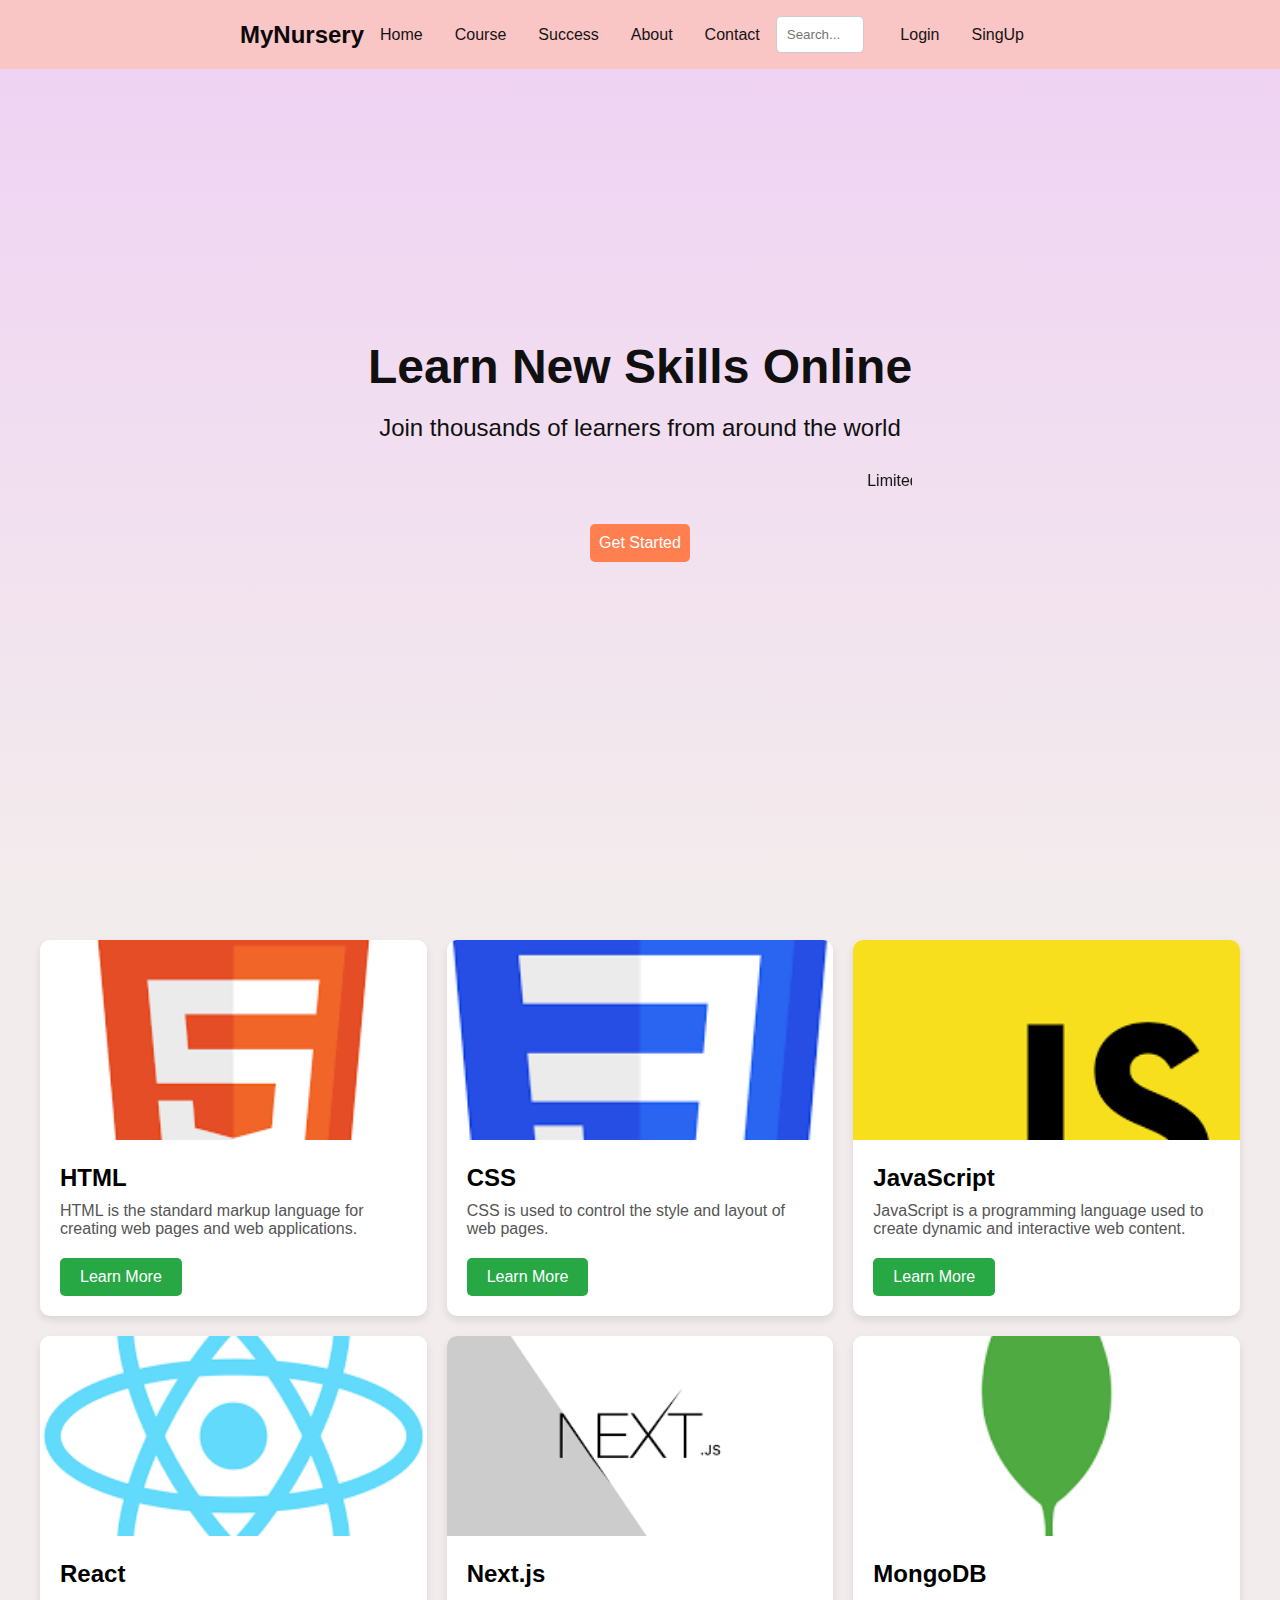
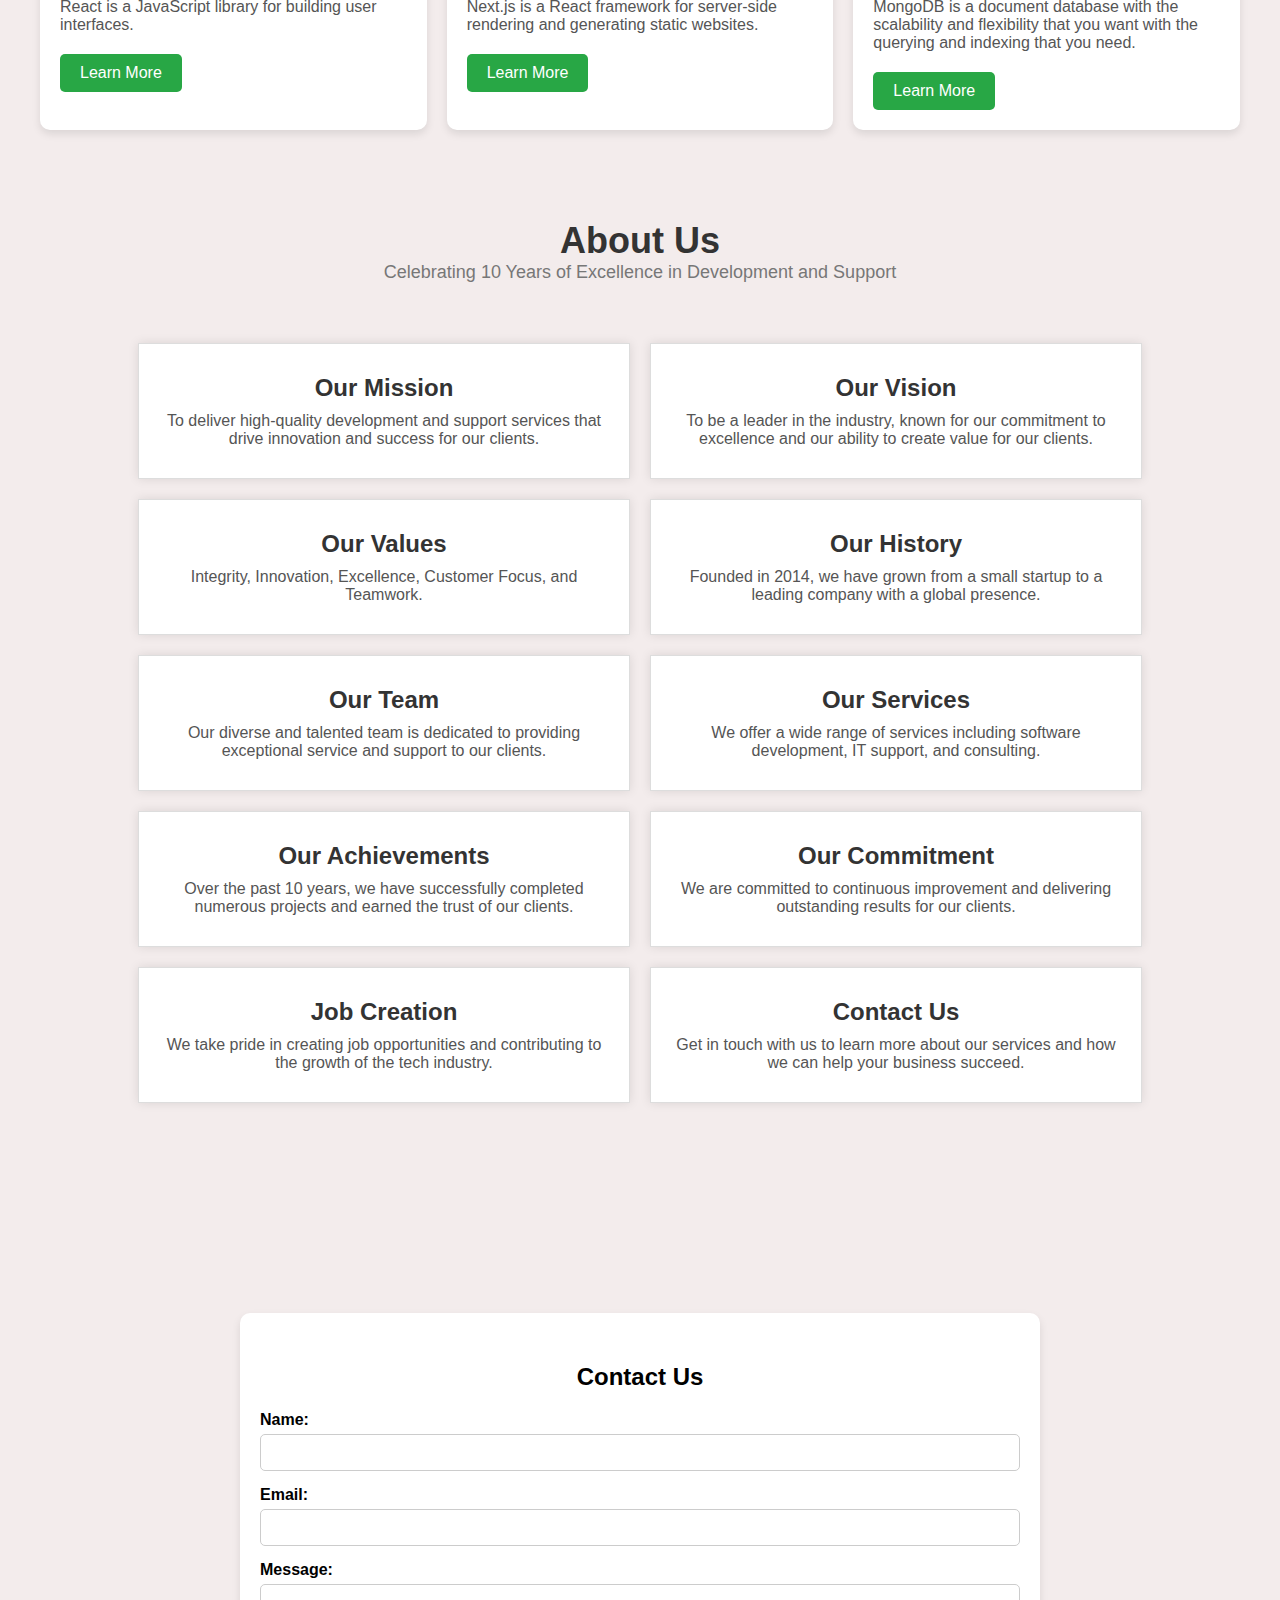
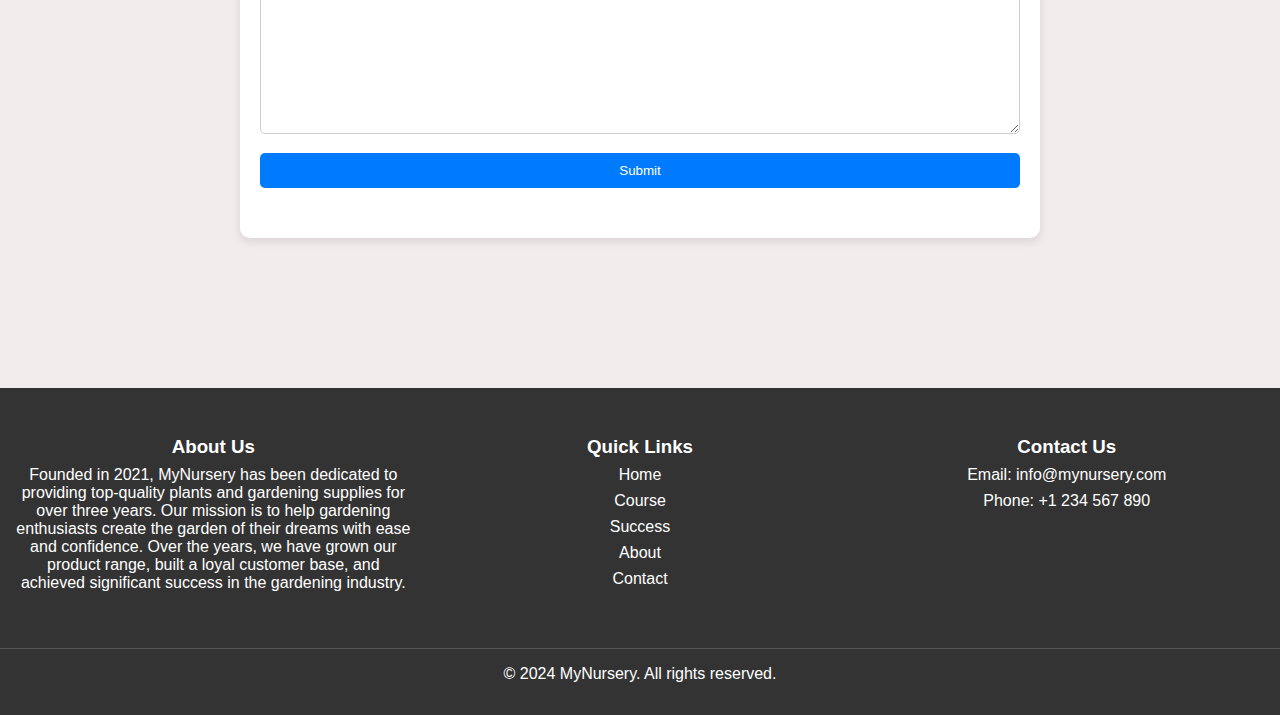
==== index.html @ 8df825af "done" ====
<!DOCTYPE html>
<html lang="en">
<head>
    <meta charset="UTF-8">
    <meta name="viewport" content="width=device-width, initial-scale=1.0">
    <title>Responsive Navbar</title>
    <link rel="stylesheet" href="Style.css">
</head>
<body>
    <header>
        <nav>
            
            <div class="logo">MyNursery</div>
            <div class="nav-links">
                <ul>
                    <li><a href="http://127.0.0.1:5500/index.html#">Home</a></li>
                    <li><a href="#Course">Course</a></li>
                    <li><a href="http://127.0.0.1:5500/Success.html">Success</a></li>
                    <li><a href="#About">About</a></li>
                    <li><a href="#Contact">Contact</a></li>
                </ul>
            </div>
            <div class="search-container">
                <input type="text" placeholder="Search...">
                <li><a href="http://127.0.0.1:5500/login.html">Login</a></li>
                <li><a href="http://127.0.0.1:5500/SingUp.html">SingUp</a></li>
            </div>
        </nav>
       
        <section>
            <div class="hero-section">
                <div class="">
                    <h1 class="hero-title">Learn New Skills Online</h1>
                    <p class="hero-subtitle">Join thousands of learners from around the world</p>
                    <marquee behavior="scroll" direction="left" scrollamount="5">
                        Limited Time Offer! Get 70% off on all courses!
                    </marquee>
                    <button class="hero-button">Get Started</button>
                  </div>
            </div>
        </section>

    </header>

    <main>
       <section >
        <div class="container" id="Course">
            <div class="card">
                <img src="/img/download.png" alt="HTML">
                <div class="card-content">
                    <h3 class="card-title">HTML</h3>
                    <p class="card-desc">HTML is the standard markup language for creating web pages and web applications.</p>
                    <a href="#" class="card-button">Learn More</a>
                </div>
            </div>
            <div class="card">
                <img src="/img/download (1).png" alt="CSS">
                <div class="card-content">
                    <h3 class="card-title">CSS</h3>
                    <p class="card-desc">CSS is used to control the style and layout of web pages.</p>
                    <a href="#" class="card-button">Learn More</a>
                </div>
            </div>
            <div class="card">
                <img src="/img/download (2).png" alt="JavaScript">
                <div class="card-content">

                    <h3 class="card-title">JavaScript</h3>
                    <p class="card-desc">JavaScript is a programming language used to create dynamic and interactive web content.</p>
                    <a href="#" class="card-button">Learn More</a>
                </div>
            </div>
            <div class="card">
                <img src="/img/download (3).png"" alt="React">
                <div class="card-content">
                    <h3 class="card-title">React</h3>
                    <p class="card-desc">React is a JavaScript library for building user interfaces.</p>
                    <a href="#" class="card-button">Learn More</a>
                </div>
            </div>
            <div class="card">
                <img src="/img//download (4).png" alt="Next.js">
                <div class="card-content">
                    <h3 class="card-title">Next.js</h3>
                    <p class="card-desc">Next.js is a React framework for server-side rendering and generating static websites.</p>
                    <a href="#" class="card-button">Learn More</a>
                </div>
            </div>
            <div class="card">
                <img src="/img/download (5).png" alt="MongoDB">
                <div class="card-content">
                    <h3 class="card-title">MongoDB</h3>
                    <p class="card-desc">MongoDB is a document database with the scalability and flexibility that you want with the querying and indexing that you need.</p>
                    <a href="#" class="card-button">Learn More</a>
                </div>
            </div>
        </div>
       </section>

       <section >
        <div class="about-container" id="About">
            <div class="about-header">
                <h1>About Us</h1>
                <p>Celebrating 10 Years of Excellence in Development and Support</p>
            </div>
            <div class="about-content">
                <div class="about-item">
                    <h3>Our Mission</h3>
                    <p>To deliver high-quality development and support services that drive innovation and success for our clients.</p>
                </div>
                <div class="about-item">
                    <h3>Our Vision</h3>
                    <p>To be a leader in the industry, known for our commitment to excellence and our ability to create value for our clients.</p>
                </div>
                <div class="about-item">
                    <h3>Our Values</h3>
                    <p>Integrity, Innovation, Excellence, Customer Focus, and Teamwork.</p>
                </div>
                <div class="about-item">
                    <h3>Our History</h3>
                    <p>Founded in 2014, we have grown from a small startup to a leading company with a global presence.</p>
                </div>
                <div class="about-item">
                    <h3>Our Team</h3>
                    <p>Our diverse and talented team is dedicated to providing exceptional service and support to our clients.</p>
                </div>
                <div class="about-item">
                    <h3>Our Services</h3>
                    <p>We offer a wide range of services including software development, IT support, and consulting.</p>
                </div>
                <div class="about-item">
                    <h3>Our Achievements</h3>
                    <p>Over the past 10 years, we have successfully completed numerous projects and earned the trust of our clients.</p>
                </div>
                <div class="about-item">
                    <h3>Our Commitment</h3>
                    <p>We are committed to continuous improvement and delivering outstanding results for our clients.</p>
                </div>
                <div class="about-item">
                    <h3>Job Creation</h3>
                    <p>We take pride in creating job opportunities and contributing to the growth of the tech industry.</p>
                </div>
                <div class="about-item">
                    <h3>Contact Us</h3>
                    <p>Get in touch with us to learn more about our services and how we can help your business succeed.</p>
                </div>
            </div>
        </div>
       </section>

       <section >
        <div class="container-div" id="Contact">
            <h2>Contact Us</h2>
            <form>
                <div class="form-group">
                    <label for="name">Name:</label>
                    <input type="text" id="name" name="name" required>
                </div>
                <div class="form-group">
                    <label for="email">Email:</label>
                    <input type="email" id="email" name="email" required>
                </div>
                <div class="form-group">
                    <label for="message">Message:</label>
                    <textarea id="message" name="message" rows="5" required></textarea>
                </div>
                <button type="submit">Submit</button>
            </form>
        </div>
       </section>
    </main>

    <footer>
        <div class="footer-content">
            <div class="footer-section about">
                <h3>About Us</h3>
                <p>Founded in 2021, MyNursery has been dedicated to providing top-quality plants and gardening supplies for over three years. Our mission is to help gardening enthusiasts create the garden of their dreams with ease and confidence. Over the years, we have grown our product range, built a loyal customer base, and achieved significant success in the gardening industry.</p>
    </section>
            </div>
            <div class="footer-section links">
                <h3>Quick Links</h3>
                <ul>
                    <li><a href="http://127.0.0.1:5500/index.html#">Home</a></li>
                    <li><a href="#Course">Course</a></li>
                    <li><a href="http://127.0.0.1:5500/Success.html">Success</a></li>
                    <li><a href="#About">About</a></li>
                    <li><a href="#Contact">Contact</a></li>
                </ul>
            </div>
            <div class="footer-section contact">
                <h3>Contact Us</h3>
                <p>Email: info@mynursery.com</p>
                <p>Phone: +1 234 567 890</p>
            </div>
        </div>
        <div class="footer-bottom">
            &copy; 2024 MyNursery. All rights reserved.
        </div>
    </footer>
</body>
</html>
---- Style.css ----
* {
    margin: 0;
    padding: 0;
    box-sizing: border-box;
  }

body {
    margin: 0;
    font-family: Arial, sans-serif;
    background-color: rgb(243, 236, 236);
    
}


nav {
   
    display: flex;
    justify-content: space-between;
    align-items: center;
    background-color: #fac5c5;
    padding: 1em 15em;
    position: fixed;
    top: 0;
    width: 100%;
    z-index: 1000;
}

.logo {
    color: rgb(10, 10, 10);
    font-size: 1.5em;
    font-weight: bold;
}

.nav-links ul {
    list-style: none;
    margin: 0;
    padding: 0;
    display: flex;
}
.search-container {
    list-style: none;
    margin: 0;
    padding: 0;
    display: flex;
    align-items: center;

}

.nav-links li {
    margin: 0 1em;
}

.search-container li {
    margin: 0 1em;
}

.nav-links a {
    color: rgb(20, 20, 20);
    text-decoration: none;
    font-size: 1em;
}
.search-container a {
    color: rgb(20, 20, 20);
    text-decoration: none;
    font-size: 1em;
}

.search-container input {
    padding: 0.5em;
    border: none;
    border-radius: 5px;
    margin-right: 20px;
}

@media (max-width: 768px) {
    nav {
        flex-direction: column;
    }

    .nav-links ul {
        flex-direction: column;
        align-items: center;
    }
    .search-container  {
        flex-direction: column;
        align-items: center;
    }

    .nav-links li {
        margin: 0.5em 0;
    }
    .search-container li {
        margin: 0.5em 0;
    }

    .search-container {
        margin-top: 1em;
    }
}







.hero-section {
    background: linear-gradient(
                  rgba(238, 199, 247, 0.74), 
                  rgba(243, 236, 236, 0.5)
                ), 
                url('') no-repeat center center/cover;
    height: 100vh;
    display: flex;
    justify-content: center;
    align-items: center;
    text-align: center;
    color: rgb(17, 16, 16);
    padding: 0 20px;
  }

  .hero-title {
    font-size: 3rem;
    margin-bottom: 20px;
  }
  
  .hero-subtitle {
    font-size: 1.5rem;
    margin-bottom: 30px;
  }
  
  .hero-button {
    padding: 10px 0px;
    font-size: 1rem;
    background-color: #ff7f50;
    border: none;
    border-radius: 5px;
    color: white;
    cursor: pointer;
    transition: background-color 0.3s ease;
    margin-top: 30px;
    width: 100px;
  }
  
  .hero-button:hover {
    background-color: #ff4500;
  }
  
  /* Responsive Styling */
  @media (max-width: 767px) {
    .hero-title {
      font-size: 2rem;
    }
  
    .hero-subtitle {
      font-size: 1.2rem;
    }
    
    .hero-button {
      font-size: 0.9rem;
      padding: 8px 16px;
    }
  }






  .container {
    display: grid;
    gap: 20px;
    grid-template-columns: repeat(auto-fit, minmax(300px, 1fr));
    max-width: 1200px;
    margin: 40px auto;
}

.card {
    background-color: #fff;
    border-radius: 10px;
    box-shadow: 0 4px 8px rgba(0, 0, 0, 0.1);
    overflow: hidden;
    transition: transform 0.3s;
}

.card img {
    width: 100%;
    height: 200px;
    object-fit: cover;
}

.card:hover {
    transform: scale(1.05);
}

.card-content {
    padding: 20px;
}

.card-title {
    font-size: 1.5em;
    margin: 0;
    margin-bottom: 10px;
}

.card-desc {
    font-size: 1em;
    color: #555;
    margin-bottom: 20px;
}

.card-button {
    background-color: #28a745;
    color: #fff;
    padding: 10px 20px;
    text-decoration: none;
    border-radius: 5px;
    text-align: center;
    display: inline-block;
}

.card-button:hover {
    background-color: #218838;
}



.container-div {
    width: 100%;
    max-width: 800px;
    padding: 50px 20px;
    background-color: #fff;
    border-radius: 10px;
    box-shadow: 0 4px 8px rgba(0, 0, 0, 0.1);
    box-sizing: border-box;
    margin: 150px auto;
    

}

h2 {
    text-align: center;
    margin-bottom: 20px;
}

.form-group {
    margin-bottom: 15px;
}

label {
    display: block;
    font-weight: bold;
    margin-bottom: 5px;
}

input[type="text"],
input[type="email"],
textarea {
    width: 100%;
    padding: 10px;
    box-sizing: border-box;
    border: 1px solid #ccc;
    border-radius: 5px;
}

textarea {
    height: 150px;
}

button {
    background-color: #007bff;
    color: #fff;
    border: none;
    padding: 10px 20px;
    border-radius: 5px;
    cursor: pointer;
    width: 100%;
}

button:hover {
    background-color: #0056b3;
}






.about-container {
    width: 80%;
    margin: auto;
    padding: 50px 0;
}
.about-header {
    text-align: center;
    margin-bottom: 50px;
}
.about-header h1 {
    color: #333;
    font-size: 36px;
    margin: 0;
}
.about-header p {
    color: #777;
    font-size: 18px;
}
.about-content {
    display: flex;
    flex-wrap: wrap;
    justify-content: space-between;
}
.about-item {
    background: #fff;
    border: 1px solid #ddd;
    margin: 10px;
    padding: 20px;
    box-shadow: 0 0 10px rgba(0, 0, 0, 0.1);
    flex: 1 1 calc(50% - 40px);
    box-sizing: border-box;
    text-align: center;
}
.about-item h3 {
    color: #333;
    font-size: 24px;
    margin: 10px 0;
}
.about-item p {
    color: #555;
    font-size: 16px;
    margin: 10px 0;
}
@media (max-width: 768px) {
    .about-item {
        flex: 1 1 calc(50% - 20px);
    }
}
@media (max-width: 480px) {
    .about-item {
        flex: 1 1 100%;
        margin: 10px 0;
    }
}









  footer {
    background-color: #333;
    color: white;
    padding: 2em 0;
    text-align: center;
}

.footer-content {
    display: flex;
    justify-content: space-around;
    align-items: flex-start;
    flex-wrap: wrap;
}

.footer-section {
    flex: 1;
    padding: 1em;
    min-width: 200px;
}

.footer-section h3 {
    margin-top: 0;
}

.footer-section p, .footer-section ul {
    margin: 0.5em 0;
}

.footer-section ul {
    list-style: none;
    padding: 0;
}

.footer-section li {
    margin: 0.5em 0;
}

.footer-section a {
    color: white;
    text-decoration: none;
}

.footer-bottom {
    margin-top: 2em;
    border-top: 1px solid #555;
    padding-top: 1em;
}

@media (max-width: 768px) {
    nav {
        flex-direction: column;
    }

    .nav-links ul {
        flex-direction: column;
        align-items: center;
    }

    .nav-links li {
        margin: 0.5em 0;
    }

    .search-container {
        margin-top: 1em;
    }

    .footer-content {
        flex-direction: column;
        align-items: center;
    }

    .footer-section {
        margin-bottom: 1em;
    }
}
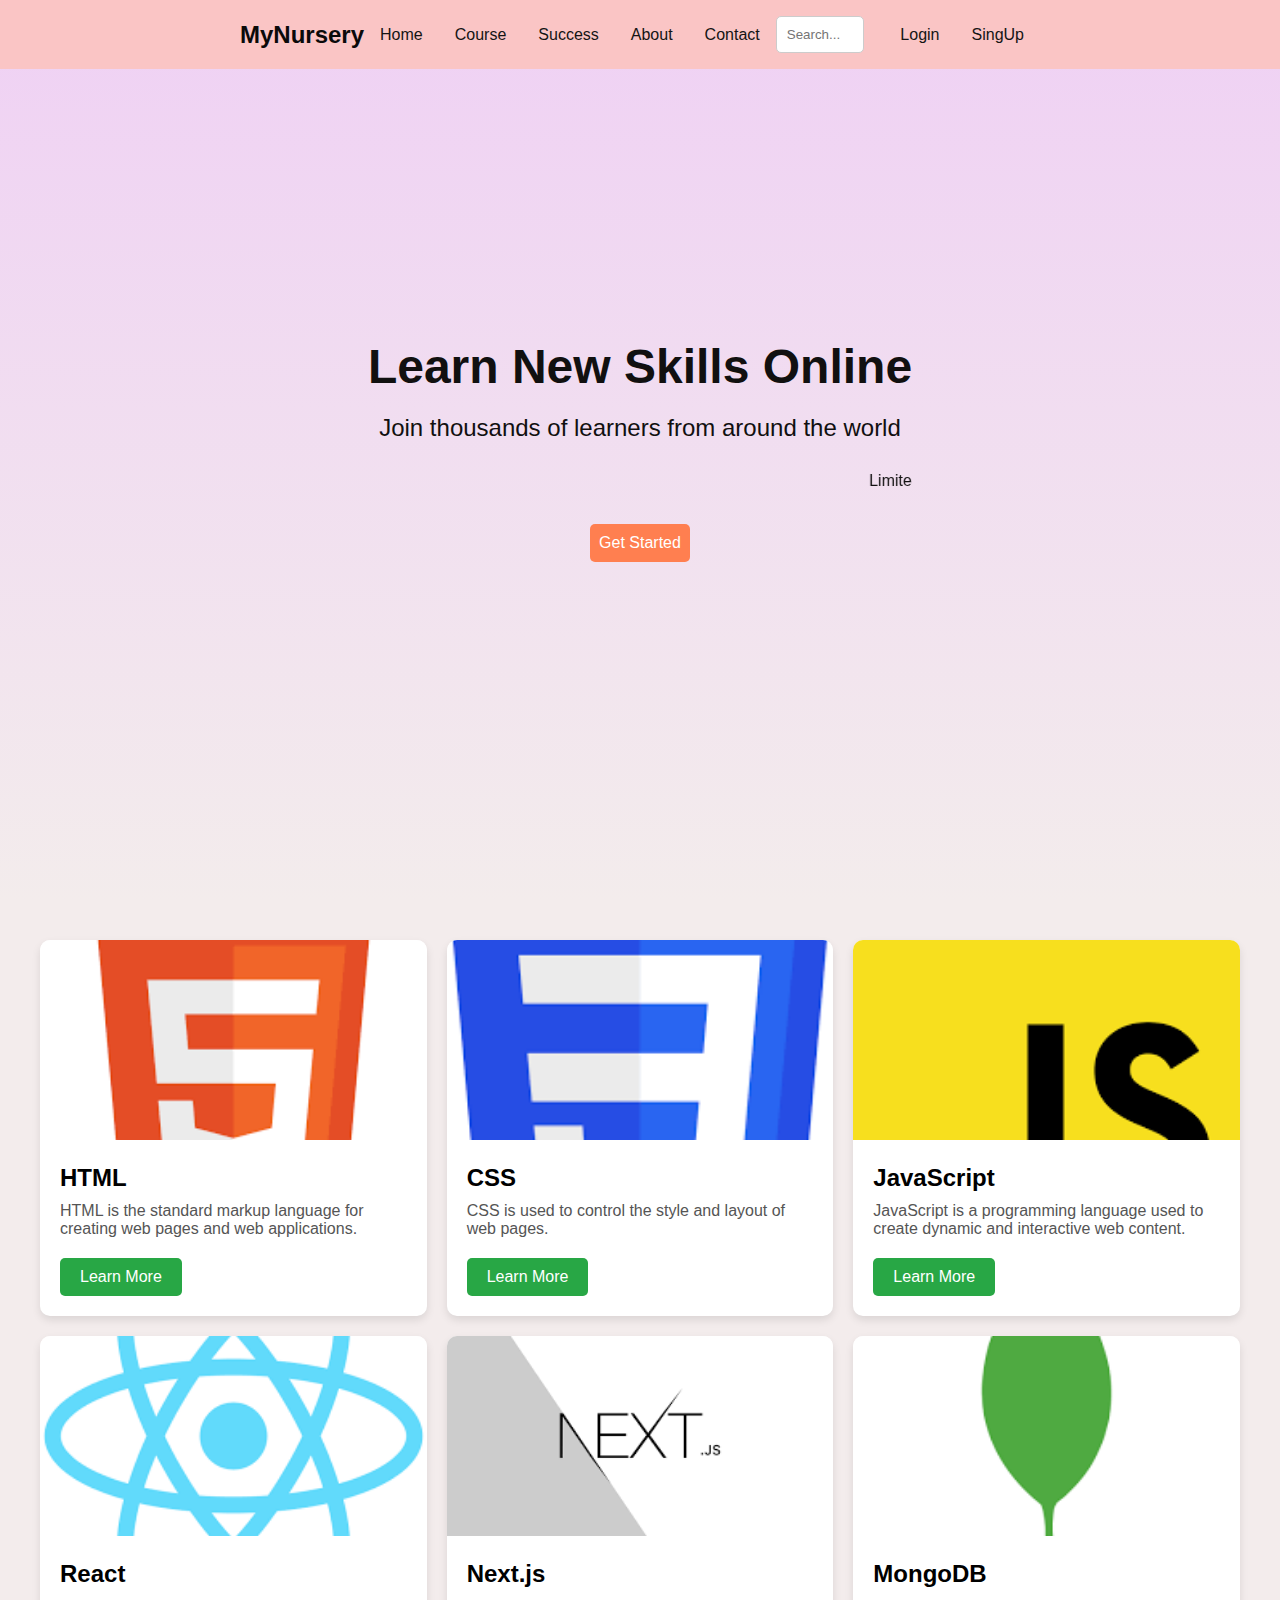
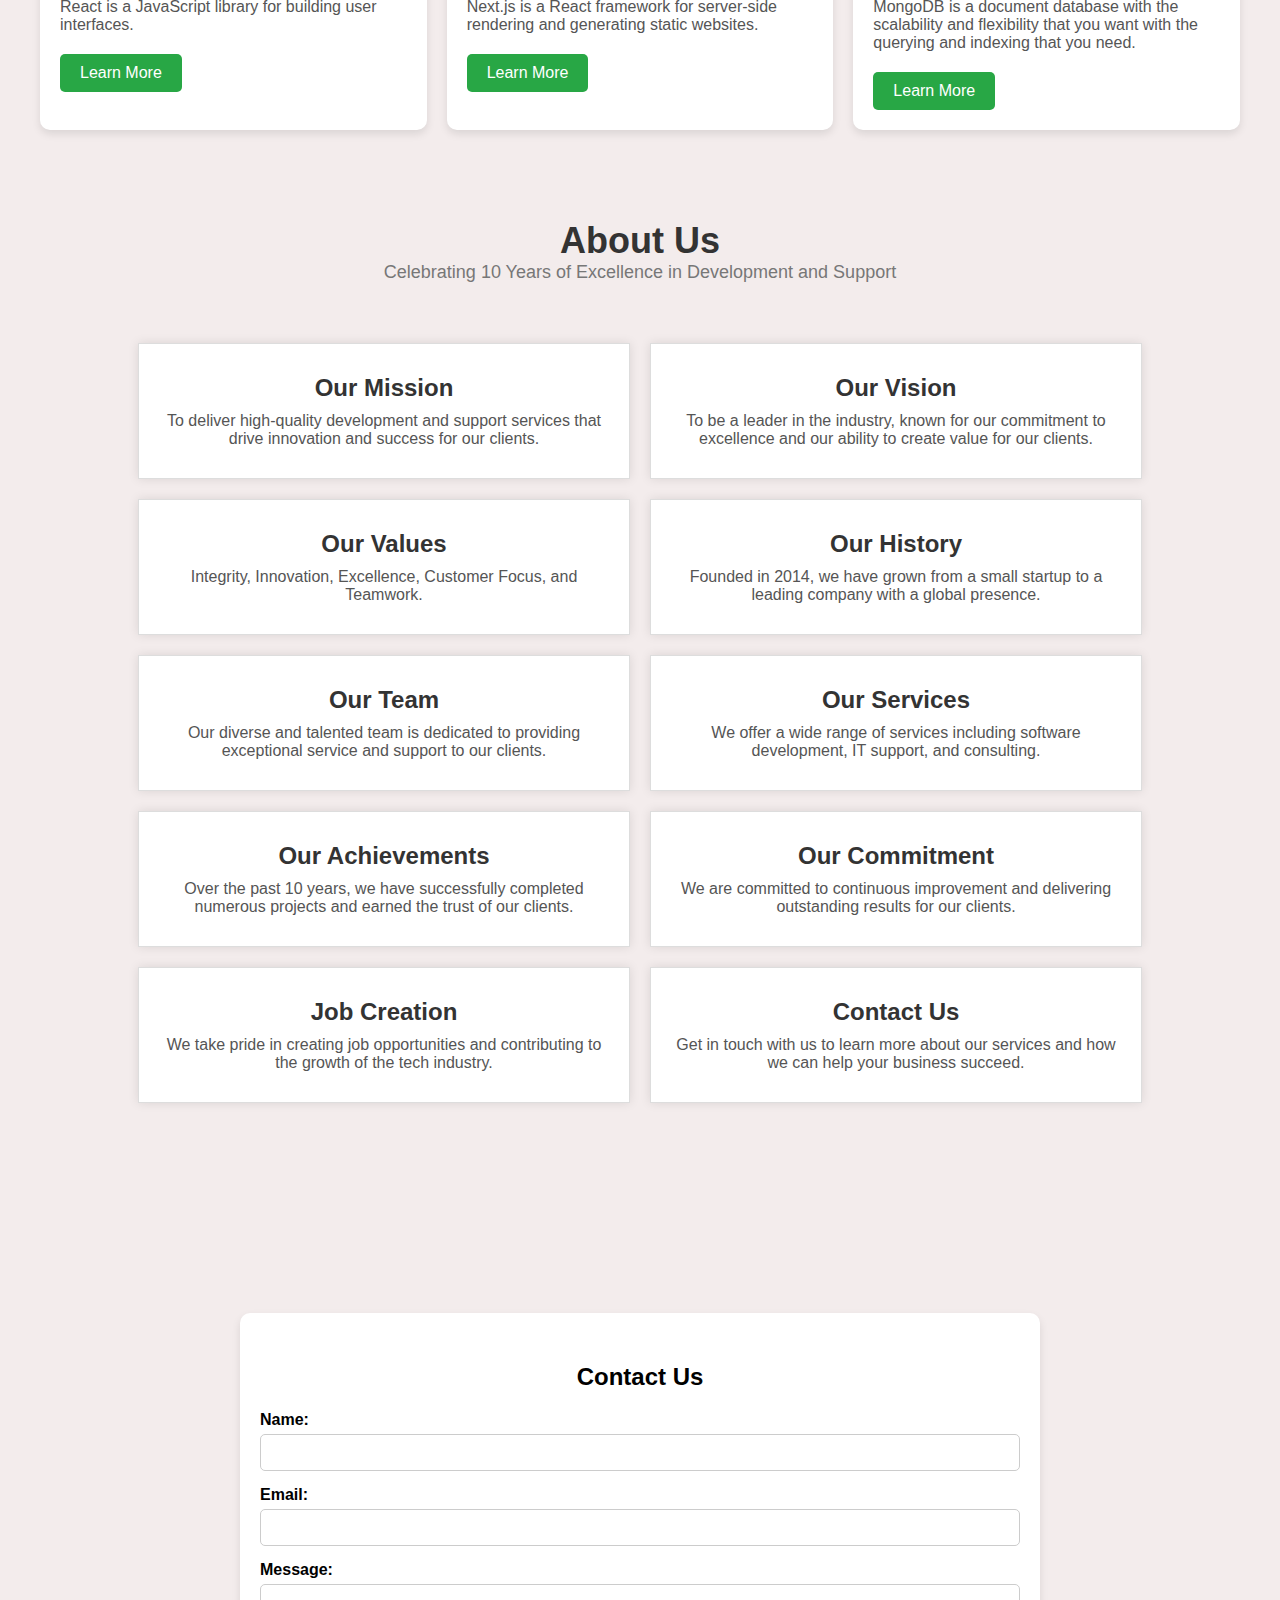
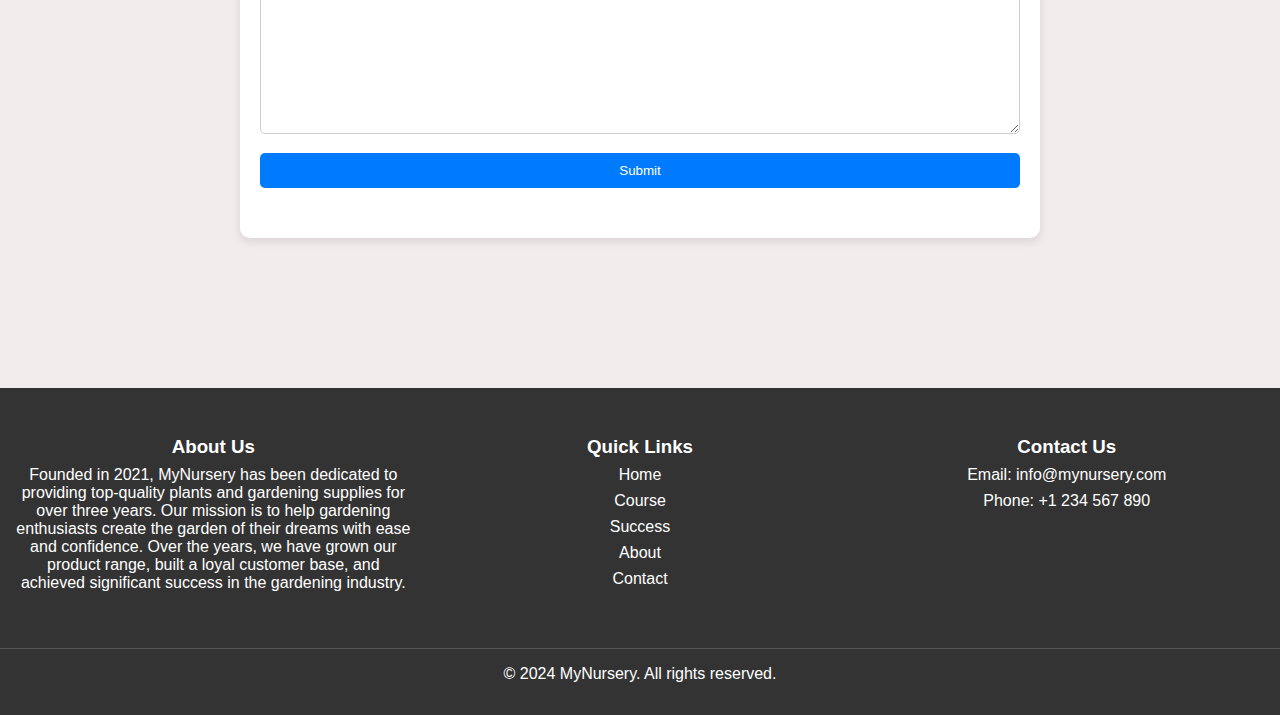
==== commit 79e8d1f0: "ok" ====
--- a/index.html
+++ b/index.html
@@ -15,7 +15,7 @@
                 <ul>
                     <li><a href="http://127.0.0.1:5500/index.html#">Home</a></li>
                     <li><a href="#Course">Course</a></li>
-                    <li><a href="http://127.0.0.1:5500/Success.html">Success</a></li>
+                    <li><a href="http://127.0.0.1:5500/Success.html#">Success</a></li>
                     <li><a href="#About">About</a></li>
                     <li><a href="#Contact">Contact</a></li>
                 </ul>
